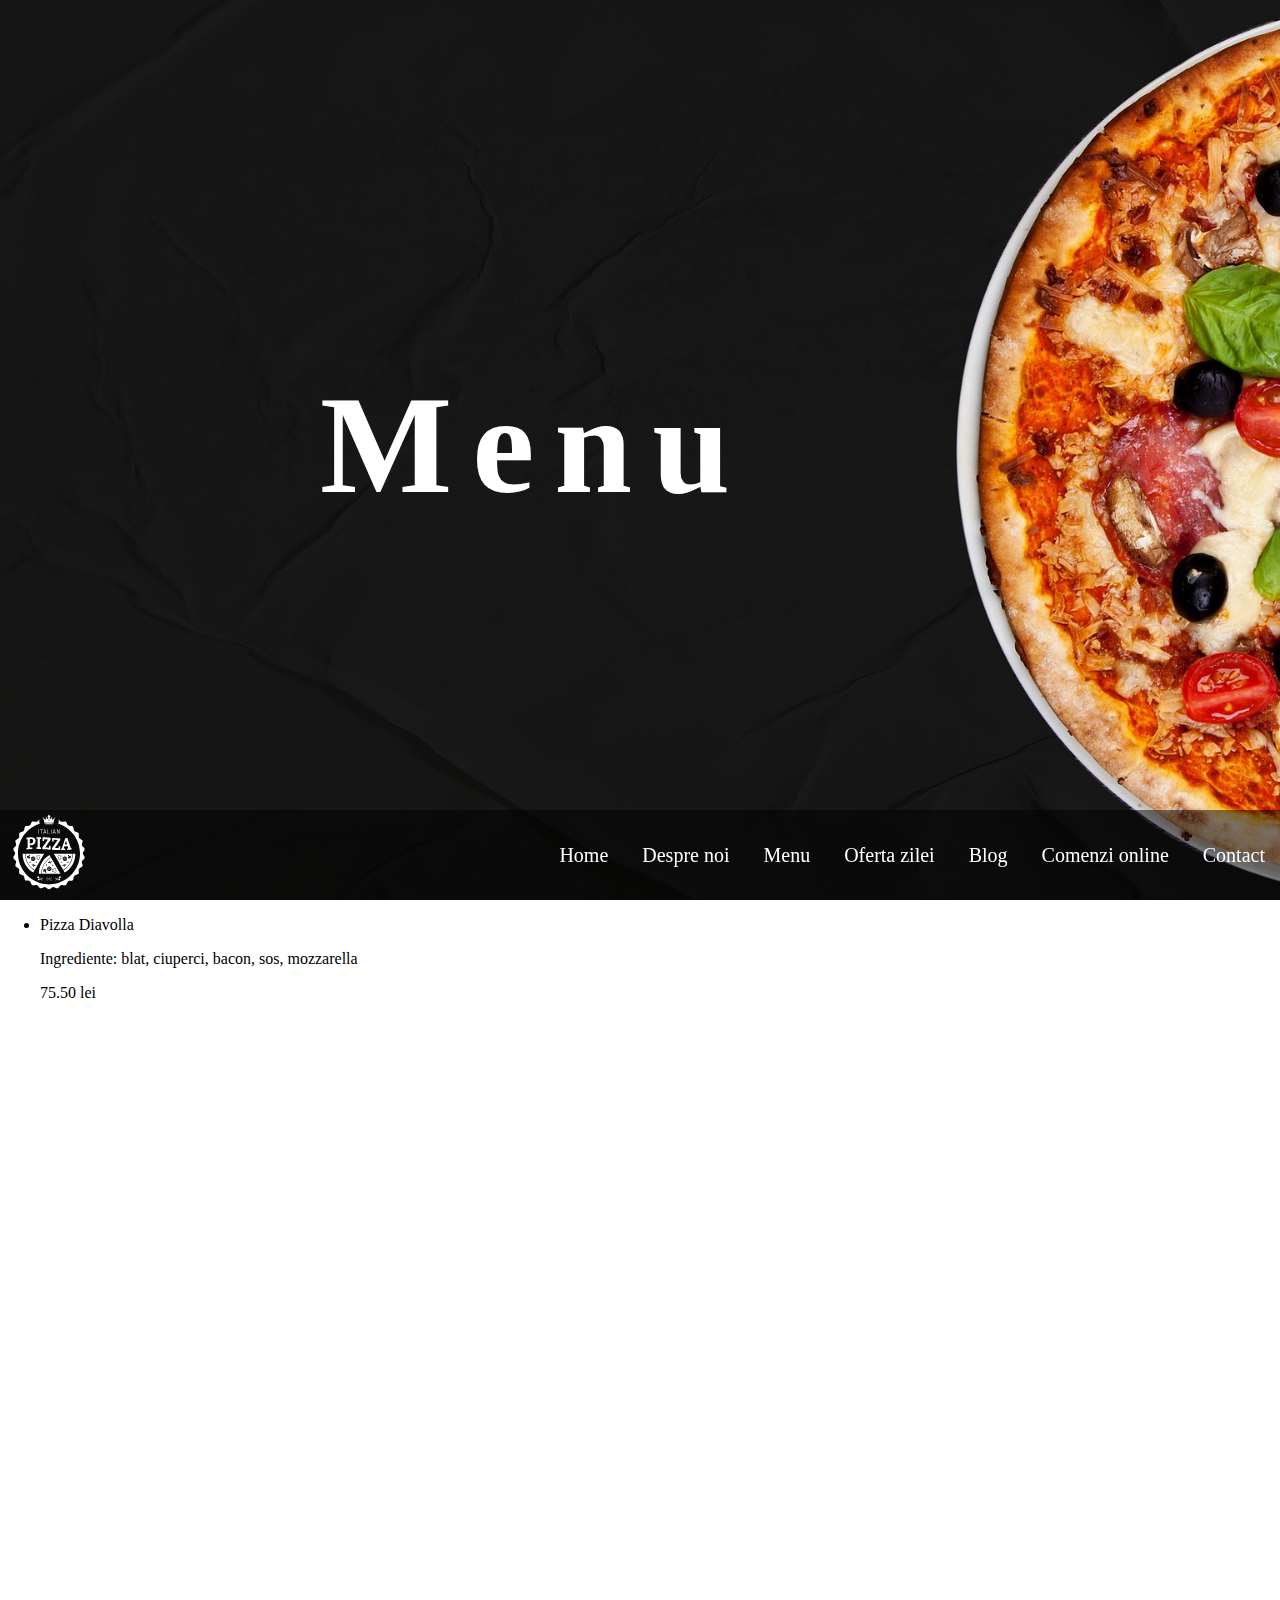
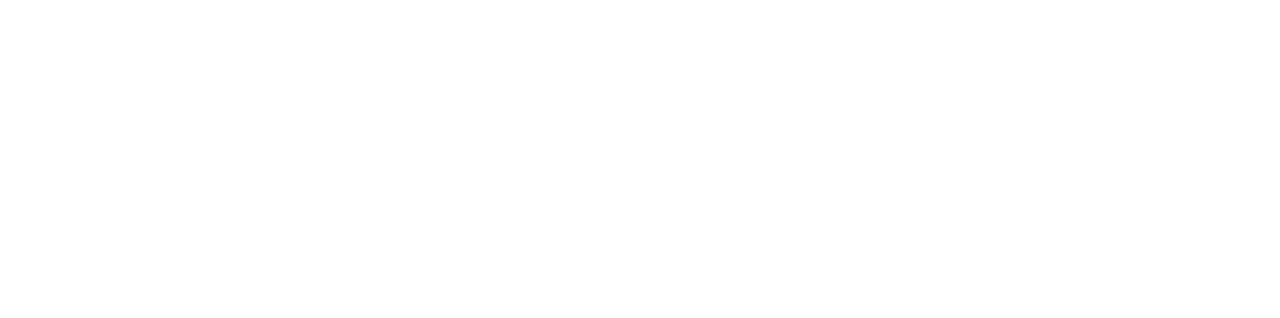
==== menu.html @ ccb5b881 "v1.2" ====
<!DOCTYPE html>
<html lang="en">
<head>
    <meta charset="UTF-8">
    <meta http-equiv="X-UA-Compatible" content="IE=edge">
    <meta name="viewport" content="width=device-width, initial-scale=1.0">
    <link rel="icon" type="images/favicon" href="/images/favicon.ico">
    <script src="js/script.js"></script>
    <link rel="stylesheet" href="css/style.css">
    <link rel="stylesheet" href="css/menu.css">
    <title>Menu</title>
</head>

<body>
    
    <div class="parallax">
        <h1 class="menu-title">Menu</h1>
    </div>

    <div class="container">
        <ul class="menuList">
            <li>
                <div class="itemDescriptionDetails">
                    <p>Pizza Diavolla</p>
                    <p>Ingrediente: blat, ciuperci, bacon, sos, mozzarella</p>
                </div>
                <div class="itemPriceDetails">
                    75.50 lei
                </div>
            </li>
        </ul>
    </div>

    <div class="parallax">
        
    </div>






    <div class="menu">
        <a href="index.html" class="logo">
            <img src="images/demo-logo.svg" alt="Pizza Rosco Logo">
        </a>

        <input type="checkbox" class="menu-btn" id="menu-btn">
        <label class="menu-icon" for="menu-btn">
            <span class="navicon"></span>
        </label>

        <div class="listOfMenuLinks">
            <a href="index.html">Home</a>
            <a href="#">Despre noi</a>
            <a href="menu.html">Menu</a>
            <a href="#">Oferta zilei</a>
            <a href="#">Blog</a>
            <a href="#">Comenzi online</a>
            <a href="#">Contact</a>
        </div>
    </div>
    
</body>
</html>
---- css/style.css ----
html,
body {height: 100%;}

body {
    margin: 0;
    overflow: hidden;
}

#home-bg-video{
    min-width: 100%;
    min-height: 100%;
    position: fixed;
    top: 50%;
    left: 50%;
    transform: translate(-50%, -50%);
}

.menu {
    position: fixed;  bottom: 0px;
    width: 100%; height: 10vh;
    background: rgba(0, 0, 0, 0.5);
    display: flex; align-items: center; justify-content: flex-end;
}

.menu .logo{ position: absolute; top: 3px; bottom: 0px; left: 10px;}

.menu .logo img{ max-height: 90%; }



/* *********************/
/* MOBILE MENU         */    
/* *********************/
/**** DEFAULT MOBILE WITH HAMBURGER */
.listOfMenuLinks {visibility: hidden;  text-align: center;}


.menu .menu-btn{display: none;}
.menu .menu-icon {/*margin-right: 100px;*/ padding: 30px 15px; cursor: pointer;    position: absolute;
    right: 20px;}
.menu .menu-icon .navicon {
    background: darkgoldenrod;
    display: block;
    height: 5px;
    width: 45px;
    position: relative;
}

.menu .menu-icon .navicon:before,
.menu .menu-icon .navicon:after{
    content: "";
    background: darkgoldenrod;
    display: block;
    width: 100%; 
    height: 100%;
    position: absolute;
    transition: all 0.5s ease-out;
}

.menu .menu-icon .navicon:before {top: 15px}
.menu .menu-icon .navicon:after {top: -15px}

.menu .menu-btn:checked ~ .listOfMenuLinks {
    display: block;
    position: fixed;
    top: 0;
    bottom: 10vh;
    left: 0;
    right: 0;
    z-index: 10;
    background: rgba(0, 0, 0, 0.8);
    margin-right: 0;
    visibility: visible;
    padding-top: 50px;
}

.menu .menu-btn:checked ~ .listOfMenuLinks a {
    display: block;
    font-size: 50px;
    line-height: 80px;
}


.menu .menu-btn:checked ~ .menu-icon .navicon {background: transparent;}

.menu .menu-btn:checked ~ .menu-icon .navicon:before {
    transform: rotate(-45deg); top: 0; 
}
.menu .menu-btn:checked ~ .menu-icon .navicon:after {
    transform: rotate(45deg); top: 0;
}




.listOfMenuLinks a{
    color: #ffffff;
    margin-left: 30px;
    text-decoration: none;
}

.listOfMenuLinks a:hover{color: darkgoldenrod;  display: inline-block;}


@media (min-width: 900px) {
    .menu .menu-btn,
    .menu .menu-icon{display: none;}
    .listOfMenuLinks {margin-right: 15px; visibility: visible;}
    .menu .listOfMenuLinks a:hover {transform: scale(1.1);}
    .listOfMenuLinks a{font-size: 20px;}
    /*.menu .menu-btn:checked ~ .listOfMenuLinks {background: none; position: static;}*/
}

@media (min-width: 1200px) {
    .listOfMenuLinks{margin-right: 15px; visibility: visible;}
}

/* *********************/
/*  end MOBILE MENU         */    
/* *********************/

.homepage-box {
    font-size: 20px;
    position: fixed;
    z-index: 9;
    color: #ffffff;
    width: 40%;
    background:rgba(0,0,0,0.5) ;
    padding: 30px;
    border-radius: 15px;
    line-height: 1.5;
    word-spacing: 5px;
    letter-spacing: 2px;
    right: 10%;
    top: 100px;
}
---- css/menu.css ----
.parallax {
    height: 100%;
    background-image: url('../images/pizza-bg.jpg');
    background-attachment: fixed;
    background-position: center;
    background-repeat: no-repeat;
    background-size: cover;
}

.menu-title{
    position: absolute;
    color: #fff;
    font-size: 140px;
    letter-spacing: 20px;
    left: 25%;
    top: 30%;
    font-family: 'Lobster', cursive;
}
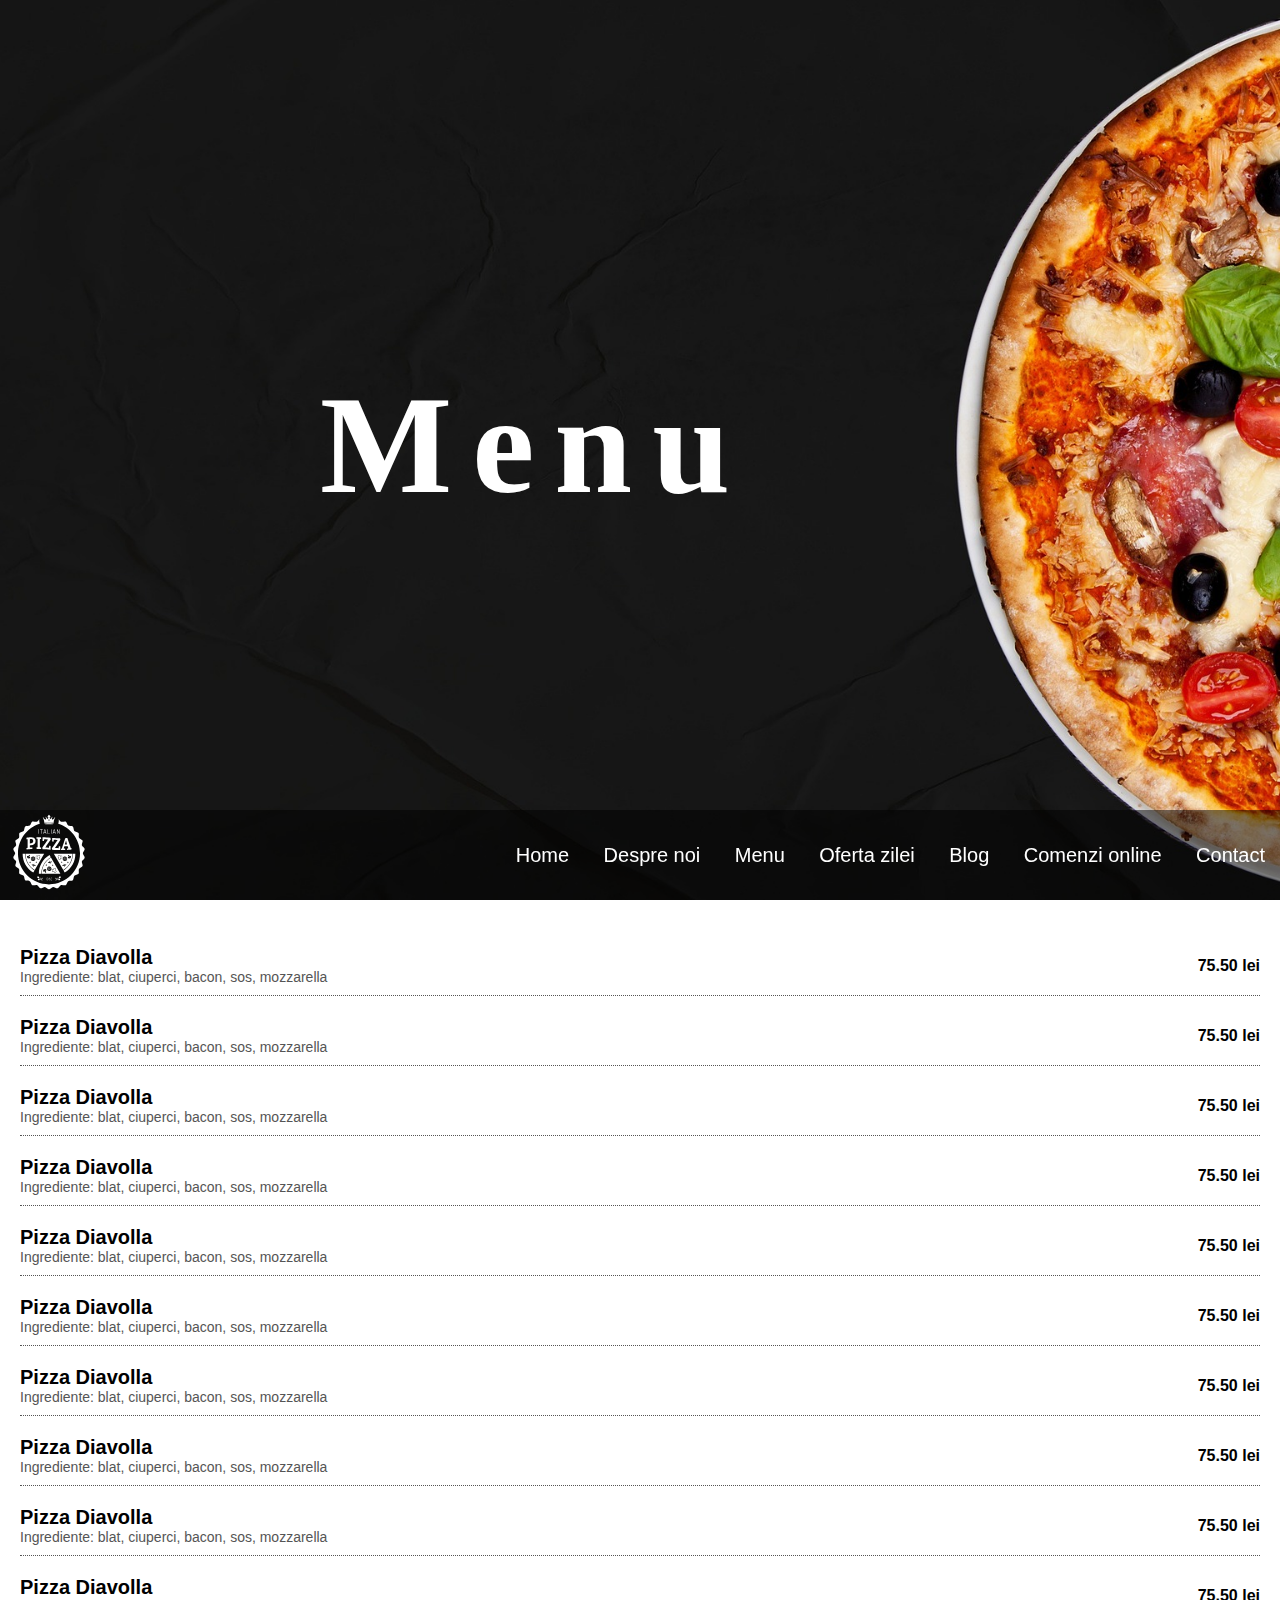
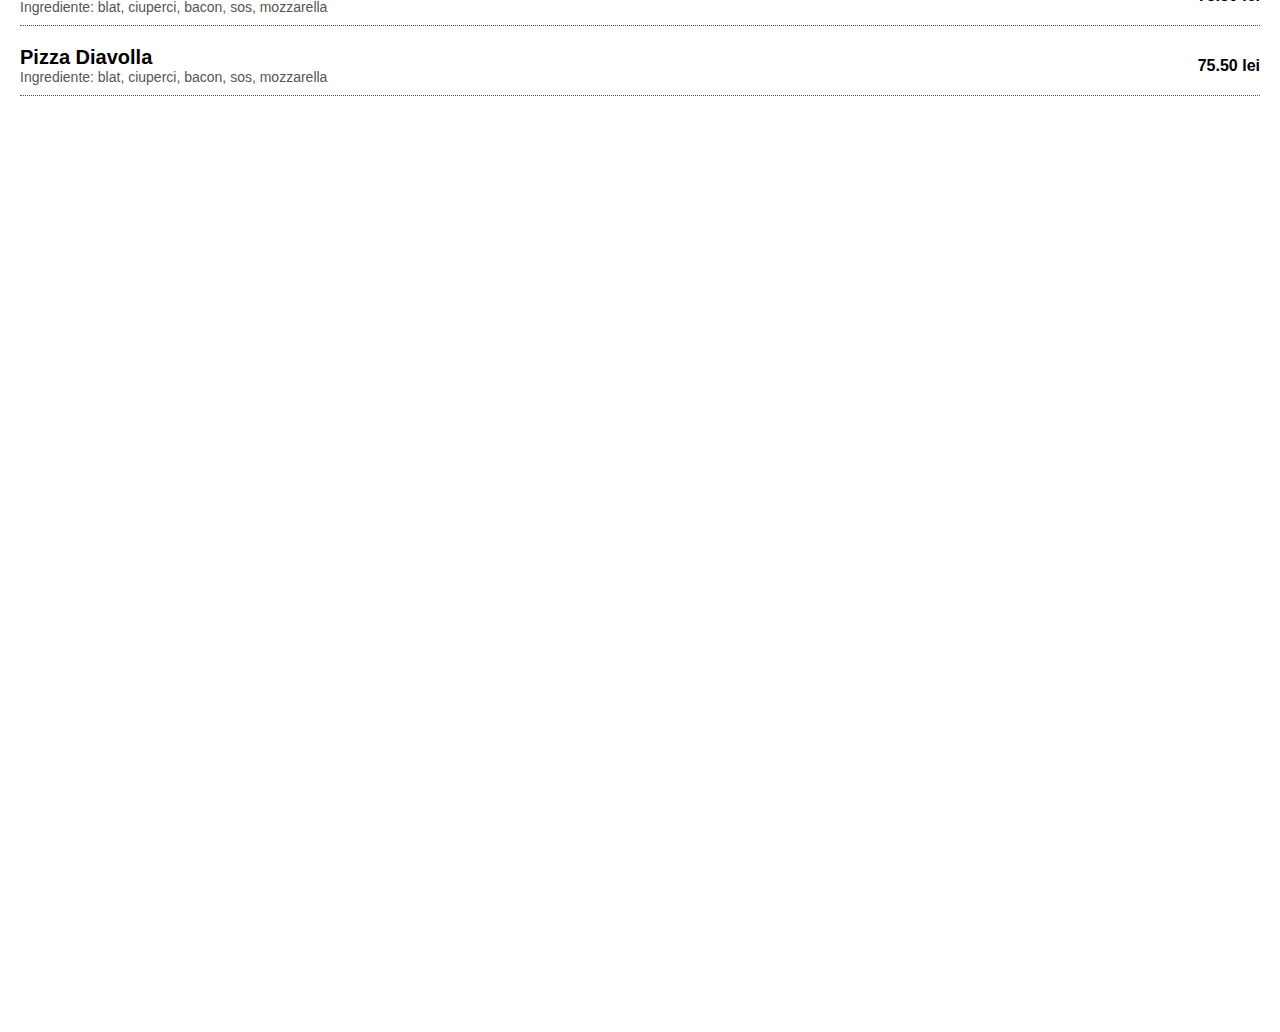
==== commit 9eda68eb: "v1.8" ====
--- a/menu.html
+++ b/menu.html
@@ -28,16 +28,117 @@
                     75.50 lei
                 </div>
             </li>
+            <li>
+                <div class="itemDescriptionDetails">
+                    <p>Pizza Diavolla</p>
+                    <p>Ingrediente: blat, ciuperci, bacon, sos, mozzarella</p>
+                </div>
+                <div class="itemPriceDetails">
+                    75.50 lei
+                </div>
+            </li>
+            <li>
+                <div class="itemDescriptionDetails">
+                    <p>Pizza Diavolla</p>
+                    <p>Ingrediente: blat, ciuperci, bacon, sos, mozzarella</p>
+                </div>
+                <div class="itemPriceDetails">
+                    75.50 lei
+                </div>
+            </li>
+            <li>
+                <div class="itemDescriptionDetails">
+                    <p>Pizza Diavolla</p>
+                    <p>Ingrediente: blat, ciuperci, bacon, sos, mozzarella</p>
+                </div>
+                <div class="itemPriceDetails">
+                    75.50 lei
+                </div>
+            </li>
+            <li>
+                <div class="itemDescriptionDetails">
+                    <p>Pizza Diavolla</p>
+                    <p>Ingrediente: blat, ciuperci, bacon, sos, mozzarella</p>
+                </div>
+                <div class="itemPriceDetails">
+                    75.50 lei
+                </div>
+            </li>
+            <li>
+                <div class="itemDescriptionDetails">
+                    <p>Pizza Diavolla</p>
+                    <p>Ingrediente: blat, ciuperci, bacon, sos, mozzarella</p>
+                </div>
+                <div class="itemPriceDetails">
+                    75.50 lei
+                </div>
+            </li>
+            <li>
+                <div class="itemDescriptionDetails">
+                    <p>Pizza Diavolla</p>
+                    <p>Ingrediente: blat, ciuperci, bacon, sos, mozzarella</p>
+                </div>
+                <div class="itemPriceDetails">
+                    75.50 lei
+                </div>
+            </li>
+            <li>
+                <div class="itemDescriptionDetails">
+                    <p>Pizza Diavolla</p>
+                    <p>Ingrediente: blat, ciuperci, bacon, sos, mozzarella</p>
+                </div>
+                <div class="itemPriceDetails">
+                    75.50 lei
+                </div>
+            </li>
+            <li>
+                <div class="itemDescriptionDetails">
+                    <p>Pizza Diavolla</p>
+                    <p>Ingrediente: blat, ciuperci, bacon, sos, mozzarella</p>
+                </div>
+                <div class="itemPriceDetails">
+                    75.50 lei
+                </div>
+            </li>
+            <li>
+                <div class="itemDescriptionDetails">
+                    <p>Pizza Diavolla</p>
+                    <p>Ingrediente: blat, ciuperci, bacon, sos, mozzarella</p>
+                </div>
+                <div class="itemPriceDetails">
+                    75.50 lei
+                </div>
+            </li>
+            <li>
+                <div class="itemDescriptionDetails">
+                    <p>Pizza Diavolla</p>
+                    <p>Ingrediente: blat, ciuperci, bacon, sos, mozzarella</p>
+                </div>
+                <div class="itemPriceDetails">
+                    75.50 lei
+                </div>
+            </li>
         </ul>
     </div>
 
+
     <div class="parallax">
-        
+        <a href="tel: +40771043704" class="call-now">
+            <b>Click</b> pentru a comanda acum!
+        </a>
+        <!--
+            <a href="mailto: test@yahoo.com">
+            <a href="callto: 123123123 (asta o sa deschida skype daca e instalat)"
+            <a href="fax: asdasd@asdasd sau nr de telefon">
+            <a href="sms: "
+        -->
     </div>
 
+    
 
-
-
+    <!-- <div class="test-long-test">
+        Lorem ipsum dolor sit amet consectetur adipisicing elit. Rerum doloremque, dolores quidem tempora blanditiis iusto nemo at vitae in repellat maiores nesciunt ut magnam non temporibus voluptate facilis. Fugiat, consequuntur?
+    </div> -->
 
 
     <div class="menu">
@@ -57,7 +158,7 @@
             <a href="#">Oferta zilei</a>
             <a href="#">Blog</a>
             <a href="#">Comenzi online</a>
-            <a href="#">Contact</a>
+            <a href="contact.html">Contact</a>
         </div>
     </div>
     
--- a/css/style.css
+++ b/css/style.css
@@ -3,8 +3,10 @@
 
 body {
     margin: 0;
-    overflow: hidden;
+    font-family: Arial;
 }
+
+.overflow-hidden {overflow: hidden;}
 
 #home-bg-video{
     min-width: 100%;
@@ -20,6 +22,7 @@
     width: 100%; height: 10vh;
     background: rgba(0, 0, 0, 0.5);
     display: flex; align-items: center; justify-content: flex-end;
+    z-index: 2;
 }
 
 .menu .logo{ position: absolute; top: 3px; bottom: 0px; left: 10px;}
@@ -36,8 +39,10 @@
 
 
 .menu .menu-btn{display: none;}
-.menu .menu-icon {/*margin-right: 100px;*/ padding: 30px 15px; cursor: pointer;    position: absolute;
-    right: 20px;}
+.menu .menu-icon {/*margin-right: 100px;*/ padding: 30px 15px; cursor: pointer;         position: absolute;
+    z-index: 100;
+    right: 20px;
+}
 .menu .menu-icon .navicon {
     background: darkgoldenrod;
     display: block;
@@ -55,7 +60,9 @@
     height: 100%;
     position: absolute;
     transition: all 0.5s ease-out;
+    
 }
+
 
 .menu .menu-icon .navicon:before {top: 15px}
 .menu .menu-icon .navicon:after {top: -15px}
@@ -76,8 +83,10 @@
 
 .menu .menu-btn:checked ~ .listOfMenuLinks a {
     display: block;
-    font-size: 50px;
-    line-height: 80px;
+    /* font-size: 30px;
+    line-height: 70px; */
+    font-size: 30px;
+    line-height: 55px;
 }
 
 
@@ -88,6 +97,7 @@
 }
 .menu .menu-btn:checked ~ .menu-icon .navicon:after {
     transform: rotate(45deg); top: 0;
+    
 }
 
 
@@ -111,8 +121,12 @@
     /*.menu .menu-btn:checked ~ .listOfMenuLinks {background: none; position: static;}*/
 }
 
-@media (min-width: 1200px) {
-    .listOfMenuLinks{margin-right: 15px; visibility: visible;}
+@media (min-width: 500px) {
+    /* .menu .menu-btn,
+    .menu .menu-icon{display: none;}
+    .listOfMenuLinks {margin-right: 15px; visibility: visible;}
+    .menu .listOfMenuLinks a:hover {transform: scale(1.1);}
+    .listOfMenuLinks a{font-size: 20px;} */
 }
 
 /* *********************/
@@ -122,7 +136,6 @@
 .homepage-box {
     font-size: 20px;
     position: fixed;
-    z-index: 9;
     color: #ffffff;
     width: 40%;
     background:rgba(0,0,0,0.5) ;
@@ -133,4 +146,34 @@
     letter-spacing: 2px;
     right: 10%;
     top: 100px;
+    z-index: 1;
+    
+}
+
+.harta-contact{
+    width: 100%;
+    height: 90%;
+    z-index: 99;
+}
+
+.contact-box {
+    position: fixed;
+    z-index: 1;
+    width: 80%;
+    left: 10%;
+    background: rgba(0, 0, 0, 0.6);
+    top: 20%;
+    color: #fff;
+    font-weight: bold;
+    font-size: 15px;
+    padding: 30px;
+    box-sizing: border-box;
+}
+
+@media(min-width:1024px) {
+    .contact-box {width: 50%; left: auto; right: 5%;}
+}
+
+.page-contact .menu{
+   background:rgba(0, 0, 0, 0.85);
 }--- a/css/menu.css
+++ b/css/menu.css
@@ -5,6 +5,7 @@
     background-position: center;
     background-repeat: no-repeat;
     background-size: cover;
+    position: relative;
 }
 
 .menu-title{
@@ -15,4 +16,71 @@
     left: 25%;
     top: 30%;
     font-family: 'Lobster', cursive;
-}+}
+
+.container {
+    padding: 20px;
+    
+}
+
+.menuList {
+    padding: 0;
+    list-style: none;
+    
+}
+.menuList li {
+    display: flex;
+    align-items: center;
+    justify-content: space-between;
+    border-bottom: 1px dotted #555;
+    padding-bottom: 10px;
+    padding-top: 10px;
+    margin-bottom: 10px;
+
+}
+
+.menuList li p {
+    margin: 0;
+}
+
+.menuList li .itemDescriptionDetails p:first-of-type {
+    font-weight: bold;
+    font-size: 20px;
+}
+
+.menuList li .itemDescriptionDetails p:last-child{
+    font-size: 14px;
+    color: #555;
+}
+
+.menuList li .itemPriceDetails {
+    font-weight: bold;
+}
+
+.call-now {
+    position: absolute;
+    color: #fff;
+    font-size: 40px;
+    word-wrap: break-word;
+    left: 10%;
+    top: 40%;
+    font-family: 'Lobster', cursive;
+}
+
+ /* .test-long-test{
+    position: fixed;
+    color: #fff;
+    font-size: 40px;
+    top: 50px;
+    background: red;
+    height: 140px;
+    width: 100%;
+    /* white-space: nowrap; 
+    /*word-break: normal; 
+    text-overflow:ellipsis;
+    overflow: hidden;
+    -webkit-line-clamp: 3;
+    display: -webkit-box;
+    -webkit-box-orient: vertical;
+    width: calc(100% - 30px);
+}  */